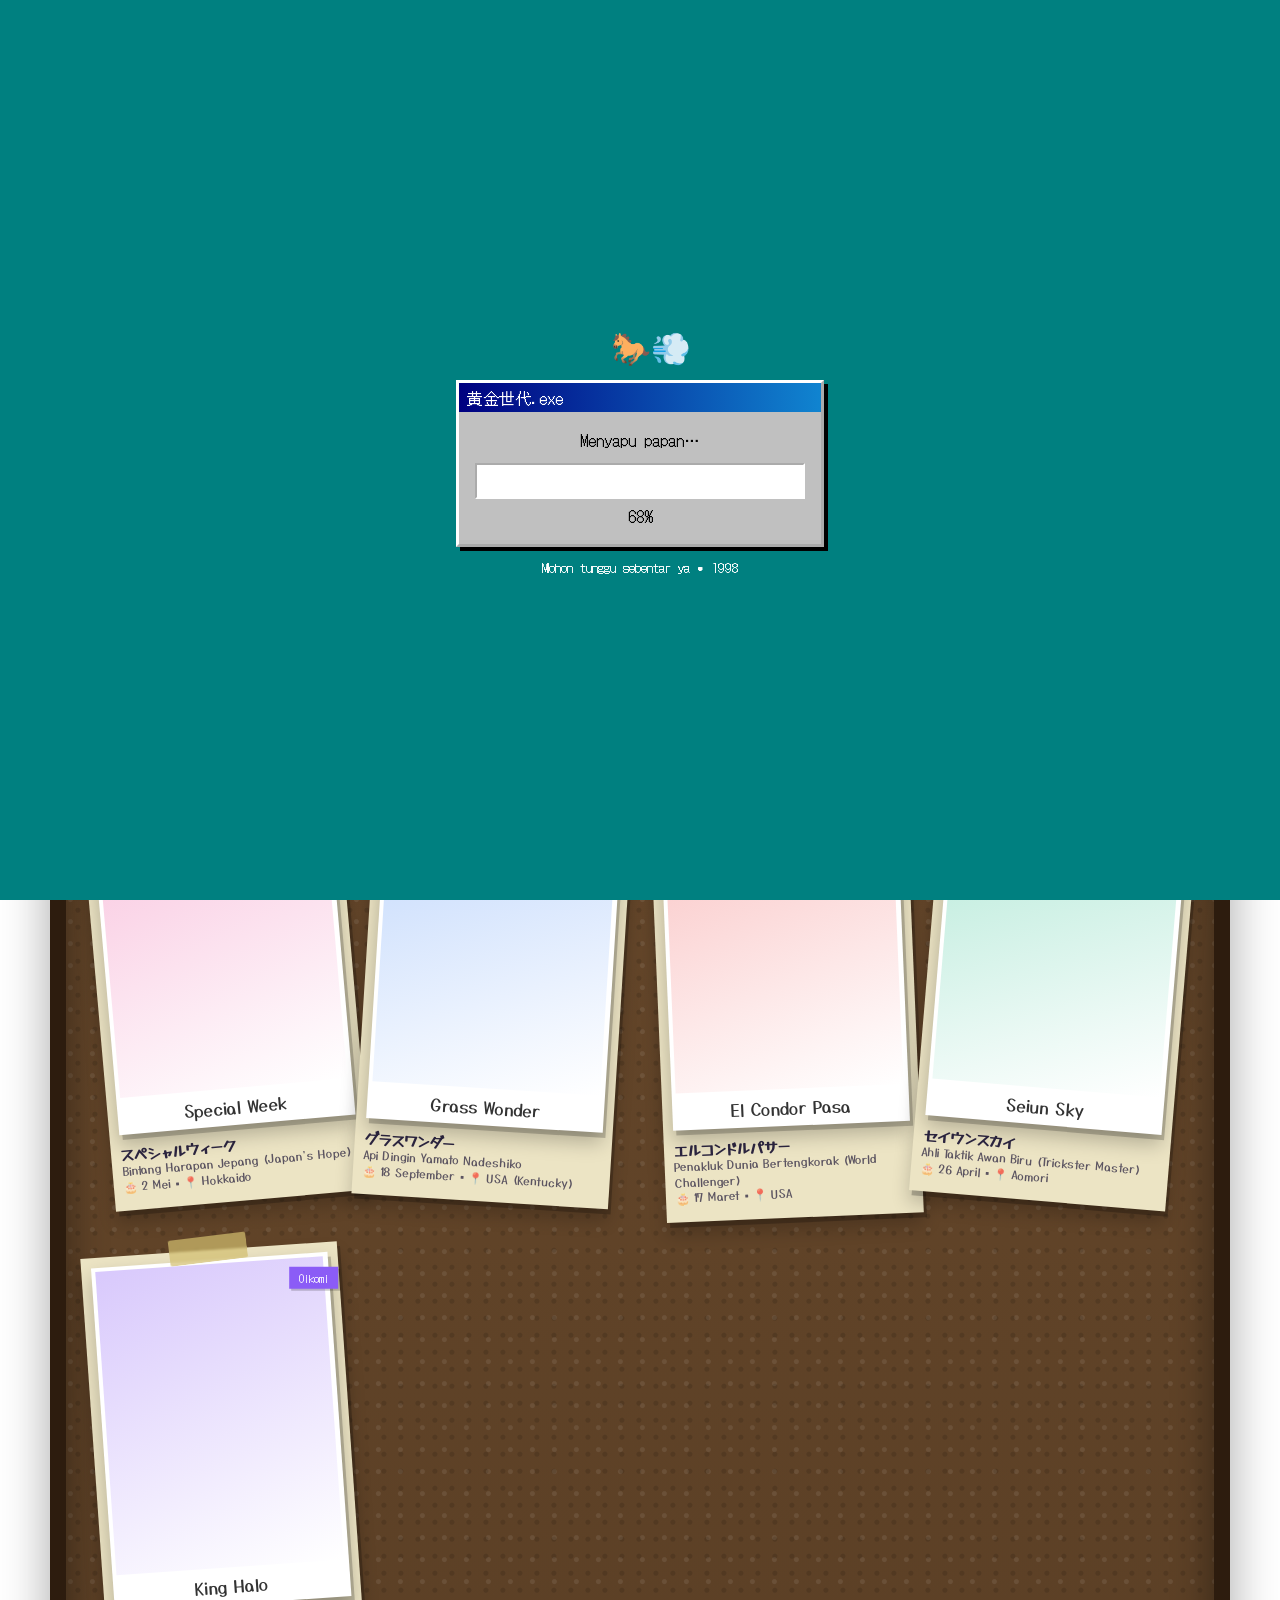
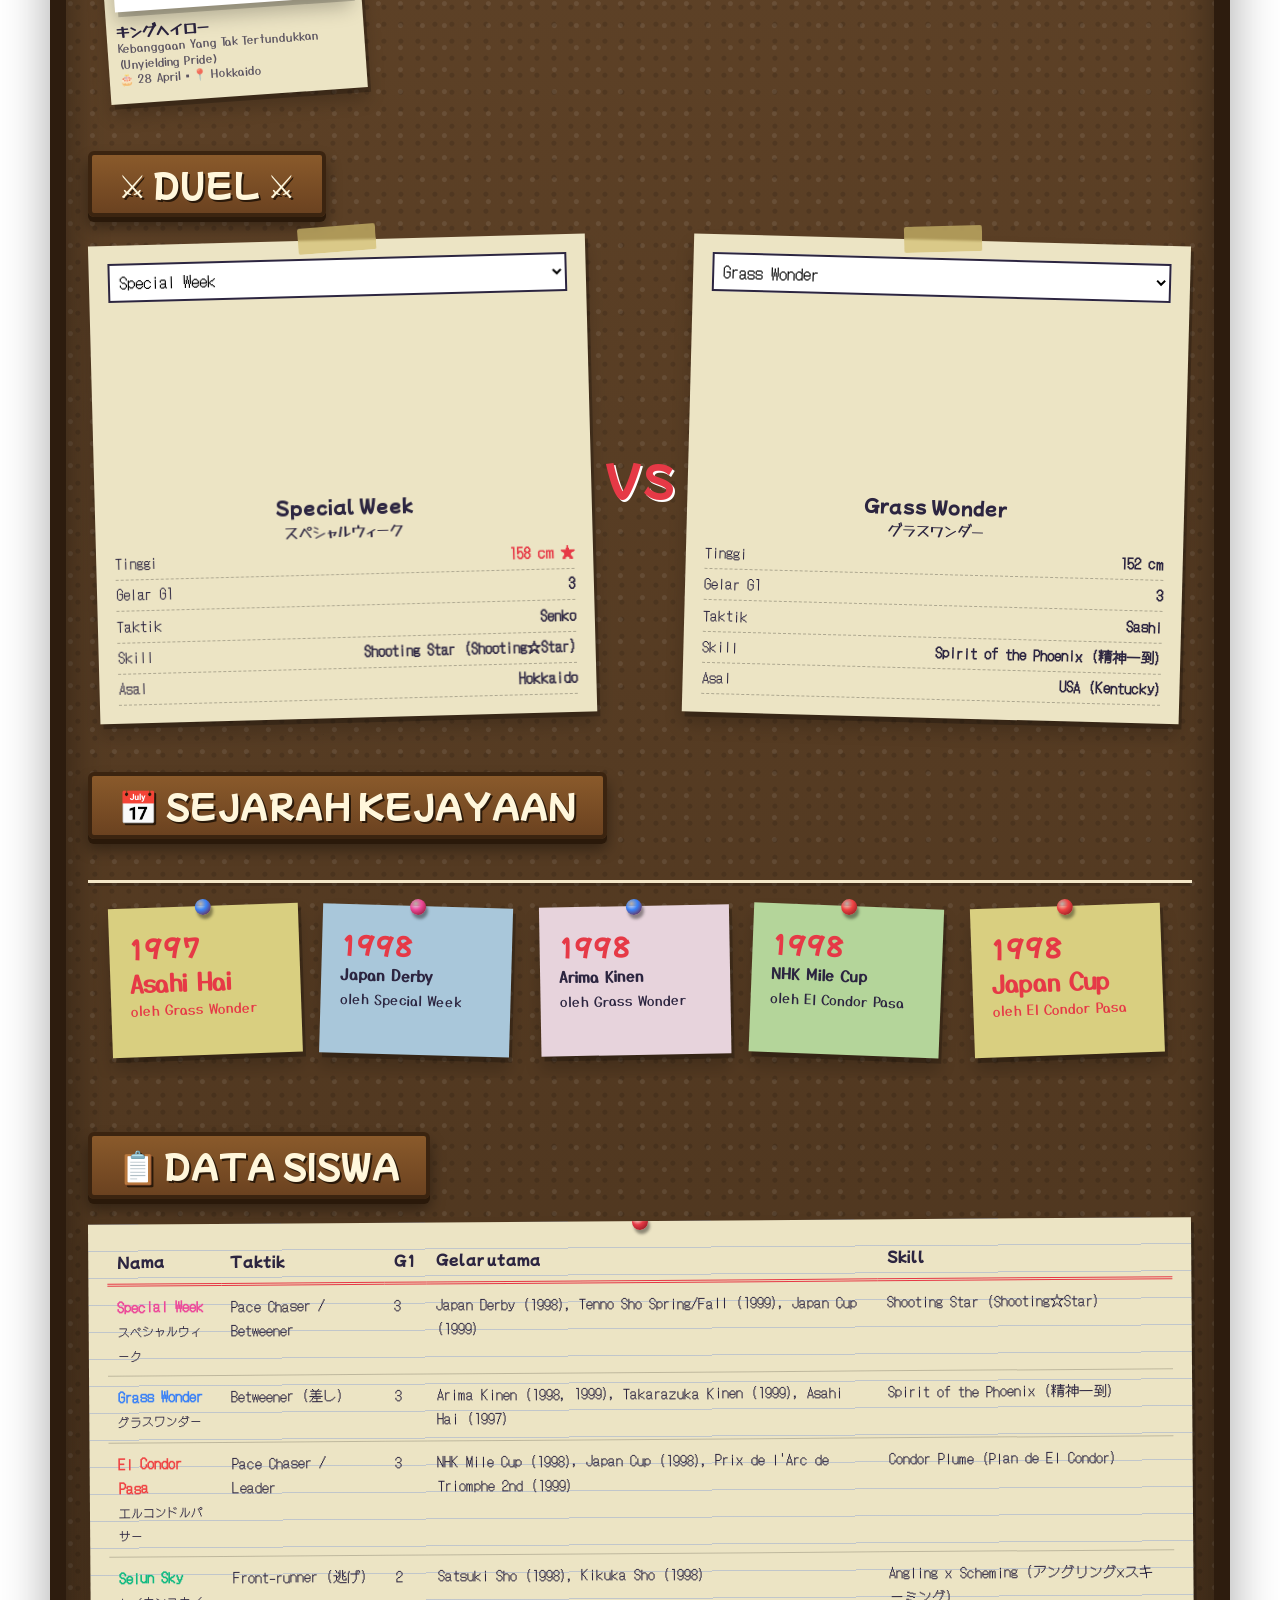
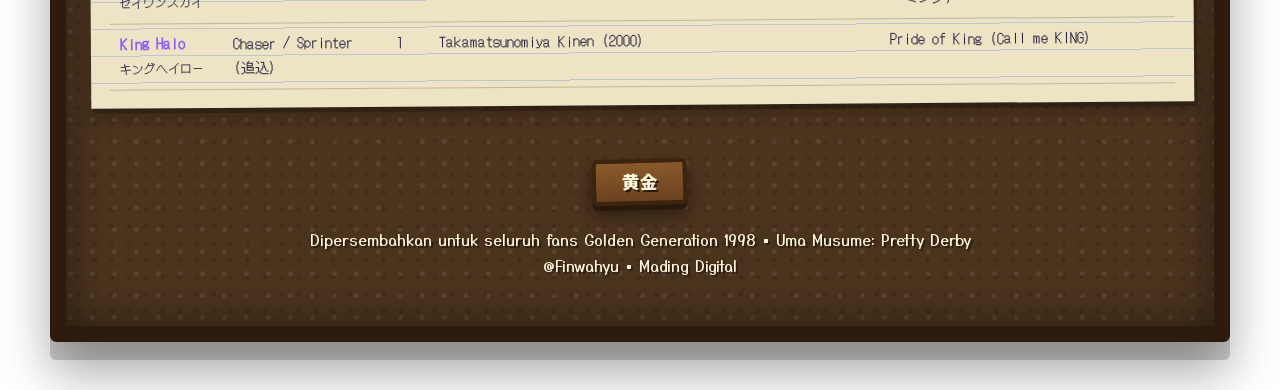
==== index.html @ aab5c9ea "Add files via upload" ====
<!DOCTYPE html>
<html lang="id" data-t="day"><head><meta charset="UTF-8"><meta name="viewport" content="width=device-width,initial-scale=1">
<title>黄金世代 Mading Golden Generation 1998</title>
<script src="loader.js"></script>
<link rel="stylesheet" href="jadul.css">
<style>
section{margin-bottom:3.4rem;position:relative;scroll-margin-top:90px}
.grid{display:grid;gap:2rem 1.6rem;grid-template-columns:repeat(auto-fill,minmax(210px,1fr))}
.hero{display:grid;gap:1.8rem;grid-template-columns:1.4fr 1fr;align-items:start;margin-bottom:3.4rem}
@media(max-width:820px){.hero{grid-template-columns:1fr}}
.big{font:clamp(2.6rem,9vw,5.4rem)/1 var(--f3);letter-spacing:.1em;color:var(--acc);text-shadow:3px 3px 0 #fff,6px 6px 0 rgba(0,0,0,.15)}
.nums{display:flex;gap:1rem;flex-wrap:wrap;margin-top:1rem}.nums .note{padding:.6rem 1rem;text-align:center}.nums b{font:2rem var(--f3);display:block;color:var(--acc)}
.mem{display:block;text-decoration:none;color:inherit;--r:var(--rr)}.mem .polaroid{transition:.3s}
.mem small{display:block;font-size:.72rem;opacity:.75}.mem .tag{position:absolute;top:.9rem;right:-.6rem;background:var(--c);color:#fff;font-size:.7rem;padding:.1rem .6rem;rotate:4deg;box-shadow:2px 2px 0 #0003;z-index:3}
.duel{display:grid;gap:1.2rem;grid-template-columns:1fr auto 1fr;align-items:start}
@media(max-width:700px){.duel{grid-template-columns:1fr}.vs{justify-self:center}}
.vs{font:2.6rem var(--f3);color:var(--acc);text-shadow:2px 2px #fff;align-self:center;animation:wob 1s infinite alternate}
select{font:1rem var(--f2);padding:.3rem;width:100%;border:2px solid var(--ink);background:#fff;margin-bottom:.8rem}
.row{display:flex;justify-content:space-between;gap:.6rem;border-bottom:1px dashed #0004;padding:.2rem 0;font-size:.88rem}.row.win b{color:var(--acc)}.row.win b::after{content:" ★"}
.line{position:relative;display:flex;gap:1.6rem;overflow-x:auto;padding:2.8rem 1.2rem 1.4rem;scroll-snap-type:x proximity}
.line::before{content:"";position:absolute;left:0;right:0;top:1.2rem;height:3px;background:#f4e7c8;box-shadow:0 3px 0 #0003;min-width:var(--wd)}
.line .note{flex:0 0 190px;scroll-snap-align:center;padding-top:1.4rem}
.line .y{font:1.5rem var(--f3);color:var(--acc)}
table{width:100%;border-collapse:collapse;font-size:.88rem}th,td{padding:.55rem .6rem;text-align:left;border-bottom:1px solid #0003;vertical-align:top}th{font-family:var(--f3);font-weight:400;border-bottom:3px double var(--acc)}tr:hover td{background:#ffe08055}
.x{overflow-x:auto}
.foot{text-align:center;margin-top:1rem}.foot .sign{font-size:1.1rem}
</style></head><body>
<header class="plank"><a class="logo" href="index.html">黄金世代 掲示板</a>
<a class="l hm" href="#members">Anggota</a><a class="l hm" href="#duel">Duel</a><a class="l hm" href="#timeline">Sejarah</a><a class="l hm" href="#matrix">Data</a><button class="tg"></button></header>
<main class="board">
<section class="hero">
 <div class="note tp rv" style="--r:-1.2deg;padding:2rem 1.8rem"><span class="stamp" style="position:absolute;right:1rem;top:1rem">1998年度</span>
  <p class="hand" style="font-size:1.1rem">お知らせ ・ PENGUMUMAN</p><h1 class="big">黄金世代</h1>
  <h2 class="tt" style="font-size:1.4rem;margin:.3rem 0 1rem">Golden Generation</h2>
  <p class="hand" style="font-size:1.15rem;min-height:5.4em" data-type="Lima gadis kuda legendaris dari satu musim klasik yang mengubah sejarah Tracen Academy. Tempel, baca, dan kenali mereka satu per satu di mading ini. Klik fotonya untuk membuka buku kenangan masing-masing!"></p>
  <div class="nums"><div class="note y" style="--r:2deg"><b data-n="5">0</b>Bintang</div><div class="note b" style="--r:-2deg"><b>1998</b>Era Klasik</div><div class="note g" style="--r:1.5deg"><b data-n="13">0</b>Gelar G1</div></div>
  <span class="sticker" style="right:-1rem;bottom:-1.2rem;--sz:3rem;--r:10deg">🌸</span></div>
 <div style="display:grid;gap:1.4rem">
  <div class="note p rv" style="--r:2.4deg;--d:.15s"><h3 class="tt">📣 Dicari Trainer!</h3><p class="hand">Gadis berbakat menunggu bimbingan. Hubungi ruang OSIS Tracen sepulang sekolah. Bawa wortel.</p></div>
  <div class="note y rv lined" style="--r:-2deg;--d:.3s"><h3 class="tt">🍚 Info Kantin</h3><p class="hand">Hari ini Oomori diskon 20%. Special W. dimohon jangan menghabiskan semuanya.</p></div>
  <div class="note b rv" style="--r:1.4deg;--d:.45s"><h3 class="tt">🎣 Klub Memancing</h3><p class="hand">Rapat di kolam belakang sekolah. Yang telat tidur siang dimaafkan.</p></div></div>
</section>
<section id="members"><h2 class="sign rv">★ ANGGOTA ★</h2>
<div id="chips" style="display:flex;gap:.5rem;flex-wrap:wrap;margin-bottom:1.6rem"></div><div class="grid" id="grid"></div></section>
<section id="duel"><h2 class="sign rv">⚔ DUEL ⚔</h2><div class="duel" id="duelbox"></div></section>
<section id="timeline"><h2 class="sign rv">📅 SEJARAH KEJAYAAN</h2><div class="line" id="line"></div></section>
<section id="matrix"><h2 class="sign rv">📋 DATA SISWA</h2><div class="note lined rv x" style="--r:-.4deg;--sd:9s"><table id="tbl"></table></div></section>
<div class="foot"><div class="sign">黄金</div><p class="hand" style="color:#fff7dc;text-shadow:2px 2px #0006">Dipersembahkan untuk seluruh fans Golden Generation 1998 • Uma Musume: Pretty Derby<br>@Finwahyu • Mading Digital</p></div>
</main>
<script src="jadul.js"></script><script>
const G=[
            {
                id: 0,
                name: "Special Week",
                jpName: "スペシャルウィーク",
                title: "Bintang Harapan Jepang (Japan's Hope)",
                va: "Waki Azumi (和氣あず未)",
                origin: "Hokkaido",
                birthday: "2 Mei",
                heightBwh: "158 cm | B79-W57-H81",
                aptitude: "Turf (A) • Medium (A) • Long (A)",
                styleTag: "Senko",
                styleLabel: "Pace Chaser / Betweener",
                color: "#ec4899",
                img: "https://umamusu.wiki/w/images/6/63/Game_Asset_chara_stand_1001_100101.png",
                g1Titles: ["Japan Derby (1998)", "Tenno Sho Spring/Fall (1999)", "Japan Cup (1999)"],
                skill: "Shooting Star (Shooting☆Star)",
                bio: "Kuda betina berbakat asal Hokkaido yang dibesarkan oleh dua ibu. Memiliki impian menjadi gadis kuda nomor satu di Jepang.",
                fileLink: "specialweek.html"
            },
            {
                id: 1,
                name: "Grass Wonder",
                jpName: "グラスワンダー",
                title: "Api Dingin Yamato Nadeshiko",
                va: "Maeda Rena (前田玲奈)",
                origin: "USA (Kentucky)",
                birthday: "18 September",
                heightBwh: "152 cm | B77-W53-H84",
                aptitude: "Turf (A) • Medium (A) • Long (A)",
                styleTag: "Sashi",
                styleLabel: "Betweener (差し)",
                color: "#3b82f6",
                img: "https://umamusu.wiki/w/images/0/0a/Game_Asset_chara_stand_1011_101101.png",
                g1Titles: ["Arima Kinen (1998, 1999)", "Takarazuka Kinen (1999)", "Asahi Hai (1997)"],
                skill: "Spirit of the Phoenix (精神一到)",
                bio: "Lahir di Amerika, dibesarkan dengan tradisi Jepang yang kental. Sosok ramah namun memiliki daya tempur membara bagai Phoenix.",
                fileLink: "grasswonder.html"
            },
            {
                id: 2,
                name: "El Condor Pasa",
                jpName: "エルコンドルパサー",
                title: "Penakluk Dunia Bertengkorak (World Challenger)",
                va: "Takahashi Minami (高橋未奈美)",
                origin: "USA",
                birthday: "17 Maret",
                heightBwh: "163 cm | B89-W58-H86",
                aptitude: "Turf (A) • Dirt (A) • Mile (A)",
                styleTag: "Senko",
                styleLabel: "Pace Chaser / Leader",
                color: "#ef4444",
                img: "https://umamusu.wiki/w/images/a/aa/Game_Asset_chara_stand_1014_101401.png",
                g1Titles: ["NHK Mile Cup (1998)", "Japan Cup (1998)", "Prix de l'Arc de Triomphe 2nd (1999)"],
                skill: "Condor Plume (Plan de El Condor)",
                bio: "Gadis bertopeng lucha libre yang penuh semangat dan energi membara. Bertekad membuktikan kemampuannya di panggung balap internasional.",
                fileLink: "elcondorpasa.html"
            },
            {
                id: 3,
                name: "Seiun Sky",
                jpName: "セイウンスカイ",
                title: "Ahli Taktik Awan Biru (Trickster Master)",
                va: "Kito Akari (鬼頭明里)",
                origin: "Aomori",
                birthday: "26 April",
                heightBwh: "155 cm | B77-W55-H80",
                aptitude: "Turf (A) • Medium (A) • Long (A)",
                styleTag: "Nige",
                styleLabel: "Front-runner (逃げ)",
                color: "#10b981",
                img: "https://umamusu.wiki/w/images/b/b0/Game_Asset_chara_stand_1020_102001.png",
                g1Titles: ["Satsuki Sho (1998)", "Kikuka Sho (1998)"],
                skill: "Angling x Scheming (アングリング×スキーミング)",
                bio: "Sering terlihat santai dan suka memancing, namun di lintasan pacu ia adalah jenius taktik yang tak terduga dalam memimpin kecepatan.",
                fileLink: "seiunsky.html"
            },
            {
                id: 4,
                name: "King Halo",
                jpName: "キングヘイロー",
                title: "Kebanggaan Yang Tak Tertundukkan (Unyielding Pride)",
                va: "Saeki Iori (佐伯伊織)",
                origin: "Hokkaido",
                birthday: "28 April",
                heightBwh: "159 cm | B85-W56-H82",
                aptitude: "Turf (A) • Short (A) • Mile (A)",
                styleTag: "Oikomi",
                styleLabel: "Chaser / Sprinter (追込)",
                color: "#8b5cf6",
                img: "https://umamusu.wiki/w/images/f/fa/Game_Asset_chara_stand_1061_106101.png",
                g1Titles: ["Takamatsunomiya Kinen (2000)"],
                skill: "Pride of King (Call me KING)",
                bio: "Putri dari keluarga terpandang dengan harga diri tinggi. Terus berjuang melampaui berbagai kekalahan hingga meraih mahkota kejayaannya.",
                fileLink: "kinghalo.html"
            }
        ]
const $=s=>document.querySelector(s),pk=['#ec4899','#3b82f6','#ef4444','#10b981','#8b5cf6'];
const tags=[...new Set(G.map(m=>m.styleLabel))];
$('#chips').innerHTML=['Semua',...tags].map((t,i)=>`<button class="chip${i?'':' on'}" data-t="${i?t:''}">${t}</button>`).join('');
function grid(f){$('#grid').innerHTML=G.filter(m=>!f||m.styleLabel===f).map((m,i)=>`<a class="mem rv" href="${m.fileLink}" style="--rr:${[-2.5,1.8,-1.2,2.4,-2][i%5]}deg;--c:${m.color};--d:${i*.1}s;--sd:${4+i*.7}s"><div class="note tp" style="padding:.6rem .6rem 1rem;--pin:${m.color}"><div class="polaroid" style="padding:.3rem .3rem 2.3rem"><span class="tag">${m.styleTag}</span><div class="ph" style="--bg:linear-gradient(160deg,${m.color}55,#fff)"><img src="${m.img}" alt="${m.name}" loading="lazy" onerror="this.src='https://placehold.co/300x400/fde/333?text=${encodeURIComponent(m.name)}'"></div><span class="cap">${m.name}</span></div><p class="hand" style="margin-top:.6rem;font-size:.9rem;line-height:1.35"><b>${m.jpName}</b><small>${m.title}</small><small>🎂 ${m.birthday} • 📍 ${m.origin}</small></p></div></a>`).join('');ggObserve($('#grid'))}
grid('');$('#chips').onclick=e=>{const b=e.target.closest('.chip');if(!b)return;document.querySelectorAll('.chip').forEach(c=>c.classList.toggle('on',c===b));grid(b.dataset.t)};
const opt=s=>G.map((m,i)=>`<option value="${i}"${i===s?' selected':''}>${m.name}</option>`).join('');
$('#duelbox').innerHTML=`<div class="note tp rv" style="--r:-1.5deg" id="da"></div><div class="vs">VS</div><div class="note tp rv" style="--r:1.5deg;--d:.2s" id="db"></div>`;
function duel(){const a=G[sa.value],b=G[sb.value],h=m=>parseInt(m.heightBwh),R=[['Tinggi',h(a),h(b),' cm'],['Gelar G1',a.g1Titles.length,b.g1Titles.length,'']];
 const side=(m,o,i)=>`<img src="${m.img}" alt="" style="height:180px;display:block;margin:0 auto .4rem;object-fit:contain;animation:wob 3s infinite alternate"><h3 class="tt" style="text-align:center">${m.name}</h3><p class="hand" style="text-align:center">${m.jpName}</p>`+R.map(r=>`<div class="row${r[1+i]>r[2-i]?' win':''}"><span>${r[0]}</span><b>${r[1+i]}${r[3]}</b></div>`).join('')+`<div class="row"><span>Taktik</span><b>${m.styleTag}</b></div><div class="row"><span>Skill</span><b style="text-align:right">${m.skill}</b></div><div class="row"><span>Asal</span><b>${m.origin}</b></div>`;
 da.querySelector('.d').innerHTML=side(a,b,0);db.querySelector('.d').innerHTML=side(b,a,1)}
const da=$('#da'),db=$('#db');da.innerHTML='<select id="sa">'+opt(0)+'</select><div class="d"></div>';db.innerHTML='<select id="sb">'+opt(1)+'</select><div class="d"></div>';
const sa=$('#sa'),sb=$('#sb');sa.onchange=sb.onchange=duel;duel();
const ev=[];G.forEach(m=>m.g1Titles.forEach(t=>{const y=(t.match(/\((\d{4})/)||[])[1];if(y)ev.push([y,t.replace(/\s*\(.*/,''),m])}));ev.sort((x,y)=>x[0]-y[0]);
$('#line').style.setProperty('--wd',ev.length*210+'px');
$('#line').innerHTML=ev.map((e,i)=>`<div class="note rv ${['y','b','p','g'][i%4]}" style="--r:${[-2,1.6,-1,2.2][i%4]}deg;--pin:${e[2].color};--d:${i*.08}s"><div class="y">${e[0]}</div><b class="hand">${e[1]}</b><p class="hand" style="font-size:.85rem">oleh ${e[2].name}</p></div>`).join('');
$('#tbl').innerHTML='<tr><th>Nama</th><th>Taktik</th><th>G1</th><th>Gelar utama</th><th>Skill</th></tr>'+G.map(m=>`<tr><td><b style="color:${m.color}">${m.name}</b><br><small>${m.jpName}</small></td><td>${m.styleLabel}</td><td>${m.g1Titles.length}</td><td>${m.g1Titles.join(', ')}</td><td>${m.skill}</td></tr>`).join('');
document.querySelectorAll('[data-n]').forEach(e=>{new IntersectionObserver((es,o)=>{if(es[0].isIntersecting){ggCount(e,+e.dataset.n);o.disconnect()}}).observe(e)});
ggObserve();</script></body></html>
---- jadul.css ----
@import url('https://fonts.googleapis.com/css2?family=DotGothic16&family=Yusei+Magic&family=Mochiy+Pop+One&display=swap');
@property --w{syntax:'<number>';inherits:true;initial-value:1}
:root{--w:1;--ink:#2a2438;--paper:#fffbe8;--paper2:#ffe9f0;--board:#c8975a;--board2:#a8773e;--frame:#7a4a22;--acc:#e63946;--sky1:#6ec6f5;--sky2:#e9f8ff;--tape:rgba(255,232,120,.78);--glow:0 0 0 transparent;--dim:0;--p:#e63946;--s:#f59e0b;--f1:'Yusei Magic','DotGothic16',sans-serif;--f2:'DotGothic16',monospace;--f3:'Mochiy Pop One','DotGothic16',sans-serif;transition:--w 1s}
html[data-t=night]{--ink:#2c2540;--paper:#ece4c4;--paper2:#e7d3dc;--board:#6b4b2d;--board2:#4a331d;--frame:#2d1c0e;--sky1:#0a0f33;--sky2:#2b2466;--tape:rgba(210,190,110,.7);--dim:.35}
*{box-sizing:border-box;margin:0}
html{scroll-behavior:smooth}
body{font:15px/1.7 var(--f2);color:var(--ink);min-height:100vh;background:linear-gradient(var(--sky1),var(--sky2));background-attachment:fixed;overflow-x:hidden;transition:background .8s}
body::after{content:"";position:fixed;inset:0;pointer-events:none;z-index:60;background:#050820;opacity:var(--dim);mix-blend-mode:multiply;transition:opacity .9s}
html[data-t=night] body::before{content:"";position:fixed;inset:0;z-index:61;pointer-events:none;background:radial-gradient(circle 260px at var(--mx,50%) var(--my,30%),rgba(255,220,130,.28),transparent 70%)}
a{color:inherit}
#sky{position:fixed;inset:0;z-index:0;pointer-events:none;overflow:hidden}
#sky .orb{position:absolute;top:7vh;right:9vw;width:84px;height:84px;border-radius:50%;background:radial-gradient(circle at 35% 30%,#fff9c4,#ffd23f 60%,#ff9f1c);box-shadow:0 0 60px 20px rgba(255,210,63,.55);animation:bob 6s ease-in-out infinite alternate;transition:all 1s}
html[data-t=night] #sky .orb{background:radial-gradient(circle at 35% 35%,#fff,#e8e8ff 55%,#aab);box-shadow:0 0 50px 12px rgba(200,210,255,.45);-webkit-mask:radial-gradient(circle at 70% 35%,transparent 34%,#000 36%);mask:radial-gradient(circle at 70% 35%,transparent 34%,#000 36%)}
#sky .cl{position:absolute;font-size:70px;opacity:.9;filter:drop-shadow(0 6px 6px rgba(0,0,0,.08));animation:drift var(--d) linear infinite;top:var(--y)}
html[data-t=night] #sky .cl{opacity:.12;filter:none}
#sky .st{position:absolute;width:3px;height:3px;border-radius:50%;background:#fff;opacity:0;transition:opacity 1s;animation:tw 2.4s ease-in-out infinite alternate}
html[data-t=night] #sky .st{opacity:1}
#sky .ff{position:absolute;width:6px;height:6px;border-radius:50%;background:#fff6a0;box-shadow:0 0 12px 4px #ffe45c;opacity:0;animation:fly var(--d) ease-in-out infinite alternate}
html[data-t=night] #sky .ff{opacity:.9}
@keyframes bob{to{transform:translateY(14px)}}@keyframes tw{to{opacity:.15;transform:scale(.6)}}
@keyframes drift{from{transform:translateX(-20vw)}to{transform:translateX(120vw)}}
@keyframes fly{to{transform:translate(var(--dx),var(--dy))}}
#prog{position:fixed;top:0;left:0;height:5px;width:0;z-index:90;background:repeating-linear-gradient(90deg,var(--acc) 0 10px,var(--s) 10px 20px)}
/* header plank */
.plank{position:sticky;top:0;z-index:80;display:flex;align-items:center;gap:.8rem;padding:.55rem 1rem;background:linear-gradient(#a8773e,#8a5a2b);border-bottom:5px solid #5a3715;box-shadow:0 6px 0 rgba(0,0,0,.18);color:#fff7dc;font-family:var(--f2)}
.plank .logo{font:1.15rem var(--f3);text-decoration:none;text-shadow:2px 2px #5a3715;margin-right:auto}
.plank a.l{text-decoration:none;padding:.15rem .6rem;border:2px dashed transparent;transition:.2s;font-size:.85rem}
.plank a.l:hover,.plank a.l.on{border-color:#ffe38a;background:rgba(0,0,0,.2);transform:rotate(-2deg)}
.tg{font:1rem var(--f2);cursor:pointer;border:3px outset #ffe38a;background:#ffd23f;color:#3a2a10;padding:.2rem .7rem;border-radius:4px;box-shadow:2px 2px 0 #5a3715;transition:.15s}
.tg:active{transform:translate(2px,2px);box-shadow:none;border-style:inset}
@media(max-width:760px){.plank a.l.hm{display:none}}
/* board */
.board{position:relative;z-index:2;max-width:1180px;margin:1.6rem auto 3rem;padding:2.2rem 1.4rem 3rem;border:16px solid var(--frame);border-radius:6px;box-shadow:inset 0 0 40px rgba(0,0,0,.45),0 18px 0 rgba(0,0,0,.18),0 30px 50px rgba(0,0,0,.35);background:radial-gradient(circle at 20% 30%,rgba(255,255,255,.08) 0 2px,transparent 3px) 0 0/22px 22px,radial-gradient(circle at 70% 60%,rgba(0,0,0,.12) 0 2px,transparent 3px) 0 0/17px 17px,linear-gradient(var(--board),var(--board2));transition:background .8s,border-color .8s}
.board::before,.board::after{content:"";position:absolute;top:-34px;width:14px;height:34px;background:#555;border:3px solid #333;border-bottom:0}
.board::before{left:12%}.board::after{right:12%}
@media(max-width:600px){.board{margin:.8rem .4rem;border-width:10px;padding:1.4rem .7rem}}
/* notes */
.note{position:relative;background:var(--paper);padding:1.1rem 1.2rem;box-shadow:3px 5px 0 rgba(0,0,0,.22),0 12px 18px rgba(0,0,0,.2);rotate:var(--r,0deg);transform-origin:50% 6px;transition:transform .35s cubic-bezier(.2,1.4,.4,1),box-shadow .3s,background .8s;color:var(--ink)}
.note.y{background:#fff59d}.note.p{background:var(--paper2)}.note.b{background:#cdeeff}.note.g{background:#d9f7be}
html[data-t=night] .note.y{background:#d9cf80}html[data-t=night] .note.b{background:#a9c7da}html[data-t=night] .note.g{background:#b4d59a}
.note:hover{transform:translateY(-8px) scale(1.03);z-index:5;box-shadow:6px 14px 0 rgba(0,0,0,.2),0 24px 30px rgba(0,0,0,.3);animation-play-state:paused}
.note::before{content:"";position:absolute;top:-7px;left:50%;width:16px;height:16px;margin-left:-8px;border-radius:50%;background:radial-gradient(circle at 35% 30%,#fff9,var(--pin,#e63946) 40%,#7a0f18);box-shadow:2px 4px 3px rgba(0,0,0,.4);z-index:2}
.note.tp::before{top:-14px;width:78px;height:26px;margin-left:-39px;border-radius:2px;background:var(--tape);box-shadow:none;rotate:-3deg;backdrop-filter:blur(1px)}
.note.lined{background-image:repeating-linear-gradient(transparent 0 26px,rgba(80,120,220,.28) 26px 27px)}
.hand{font-family:var(--f1)}.tt{font-family:var(--f3)}
h1,h2,h3{font-weight:400;line-height:1.25}
.sign{display:inline-block;font:clamp(1.3rem,4vw,2rem) var(--f3);color:#fff7dc;background:linear-gradient(#8a5a2b,#6b4220);padding:.4rem 1.6rem;border:4px solid #3b2410;border-radius:6px;box-shadow:0 5px 0 #2a190a,0 10px 15px rgba(0,0,0,.4);text-shadow:2px 2px #2a190a;rotate:-1.5deg;margin:0 0 1.4rem}
.chip{font:.8rem var(--f2);padding:.25rem .8rem;border:2px solid var(--ink);background:#fff;color:var(--ink);cursor:pointer;border-radius:999px;transition:.2s}
.chip:hover,.chip.on{background:var(--acc);color:#fff;transform:rotate(-3deg) scale(1.08)}
.stamp{display:inline-block;border:3px double var(--acc);color:var(--acc);padding:.1rem .6rem;font:1rem var(--f3);rotate:-8deg;opacity:.85;mix-blend-mode:multiply}
.sticker{position:absolute;font-size:var(--sz,2.4rem);rotate:var(--r,0deg);filter:drop-shadow(2px 3px 0 rgba(0,0,0,.25));animation:wob var(--sd,4s) ease-in-out infinite alternate;pointer-events:none;z-index:3;transform-origin:50% 100%}
@keyframes wob{from{transform:rotate(-3deg)}to{transform:rotate(3deg) translateY(-4px)}}
.polaroid{background:#fff;padding:.6rem .6rem 2.4rem;position:relative;box-shadow:3px 5px 0 rgba(0,0,0,.2),0 10px 20px rgba(0,0,0,.25)}
.polaroid .ph{aspect-ratio:3/4;background:var(--bg,linear-gradient(135deg,#ffe,#fcd));overflow:hidden;display:flex;align-items:flex-end;justify-content:center}
.polaroid img{width:100%;height:100%;object-fit:contain;object-position:bottom;transition:transform .5s}
.polaroid:hover img{transform:scale(1.07)}
.polaroid .cap{position:absolute;bottom:.4rem;left:0;right:0;text-align:center;font:1.05rem var(--f1);color:#333}
/* reveal & type */
.rv{opacity:0;translate:0 40px;rotate:calc(var(--r,0deg) + 6deg);transition:opacity .7s,translate .8s cubic-bezier(.2,1.2,.4,1),rotate .9s;transition-delay:var(--d,0s)}
.rv.in{opacity:1;translate:0 0;rotate:var(--r,0deg)}
.rv.note{transition:opacity .7s,translate .8s cubic-bezier(.2,1.2,.4,1),transform .35s cubic-bezier(.2,1.4,.4,1),box-shadow .3s,background .8s;transition-delay:var(--d,0s),var(--d,0s),0s,0s,0s}
.cur::after{content:"▌";animation:bl .7s steps(1) infinite}@keyframes bl{50%{opacity:0}}
/* loader */
#gg-loader{position:fixed;inset:0;z-index:2147483000;display:flex;flex-direction:column;align-items:center;justify-content:center;gap:.7rem;background:#008080;font-family:'DotGothic16',monospace;color:#fff;transition:clip-path .9s cubic-bezier(.7,0,.3,1),opacity .3s;clip-path:circle(150% at 50% 50%)}
#gg-loader.gg-done{clip-path:circle(0% at 50% 50%);pointer-events:none}
.gg-win{width:min(23rem,88vw);background:#c0c0c0;border:3px outset #fff;box-shadow:4px 4px 0 #000;color:#000}
.gg-win b{display:block;background:linear-gradient(90deg,#000080,#1084d0);color:#fff;padding:.15rem .5rem;font-weight:400}
.gg-win div{padding:1rem;text-align:center}
.gg-bar{height:20px;border:2px inset #fff;background:#fff;margin:.7rem 0 .3rem;padding:2px}
.gg-bar i{display:block;height:100%;width:0;background:repeating-linear-gradient(90deg,#000080 0 10px,transparent 10px 13px)}
.gg-run{font-size:2rem;animation:bob 0.5s steps(2) infinite alternate}
html.gg-lock{overflow:hidden}
.top{position:fixed;right:1rem;bottom:1rem;z-index:85;width:46px;height:46px;border:3px outset #fff;background:#ffd23f;font-size:1.3rem;cursor:pointer;box-shadow:2px 2px 0 #000;opacity:0;pointer-events:none;transition:.3s;border-radius:4px}
.top.on{opacity:1;pointer-events:auto}
@media(prefers-reduced-motion:reduce){*{animation:none!important;transition-duration:.01s!important}}
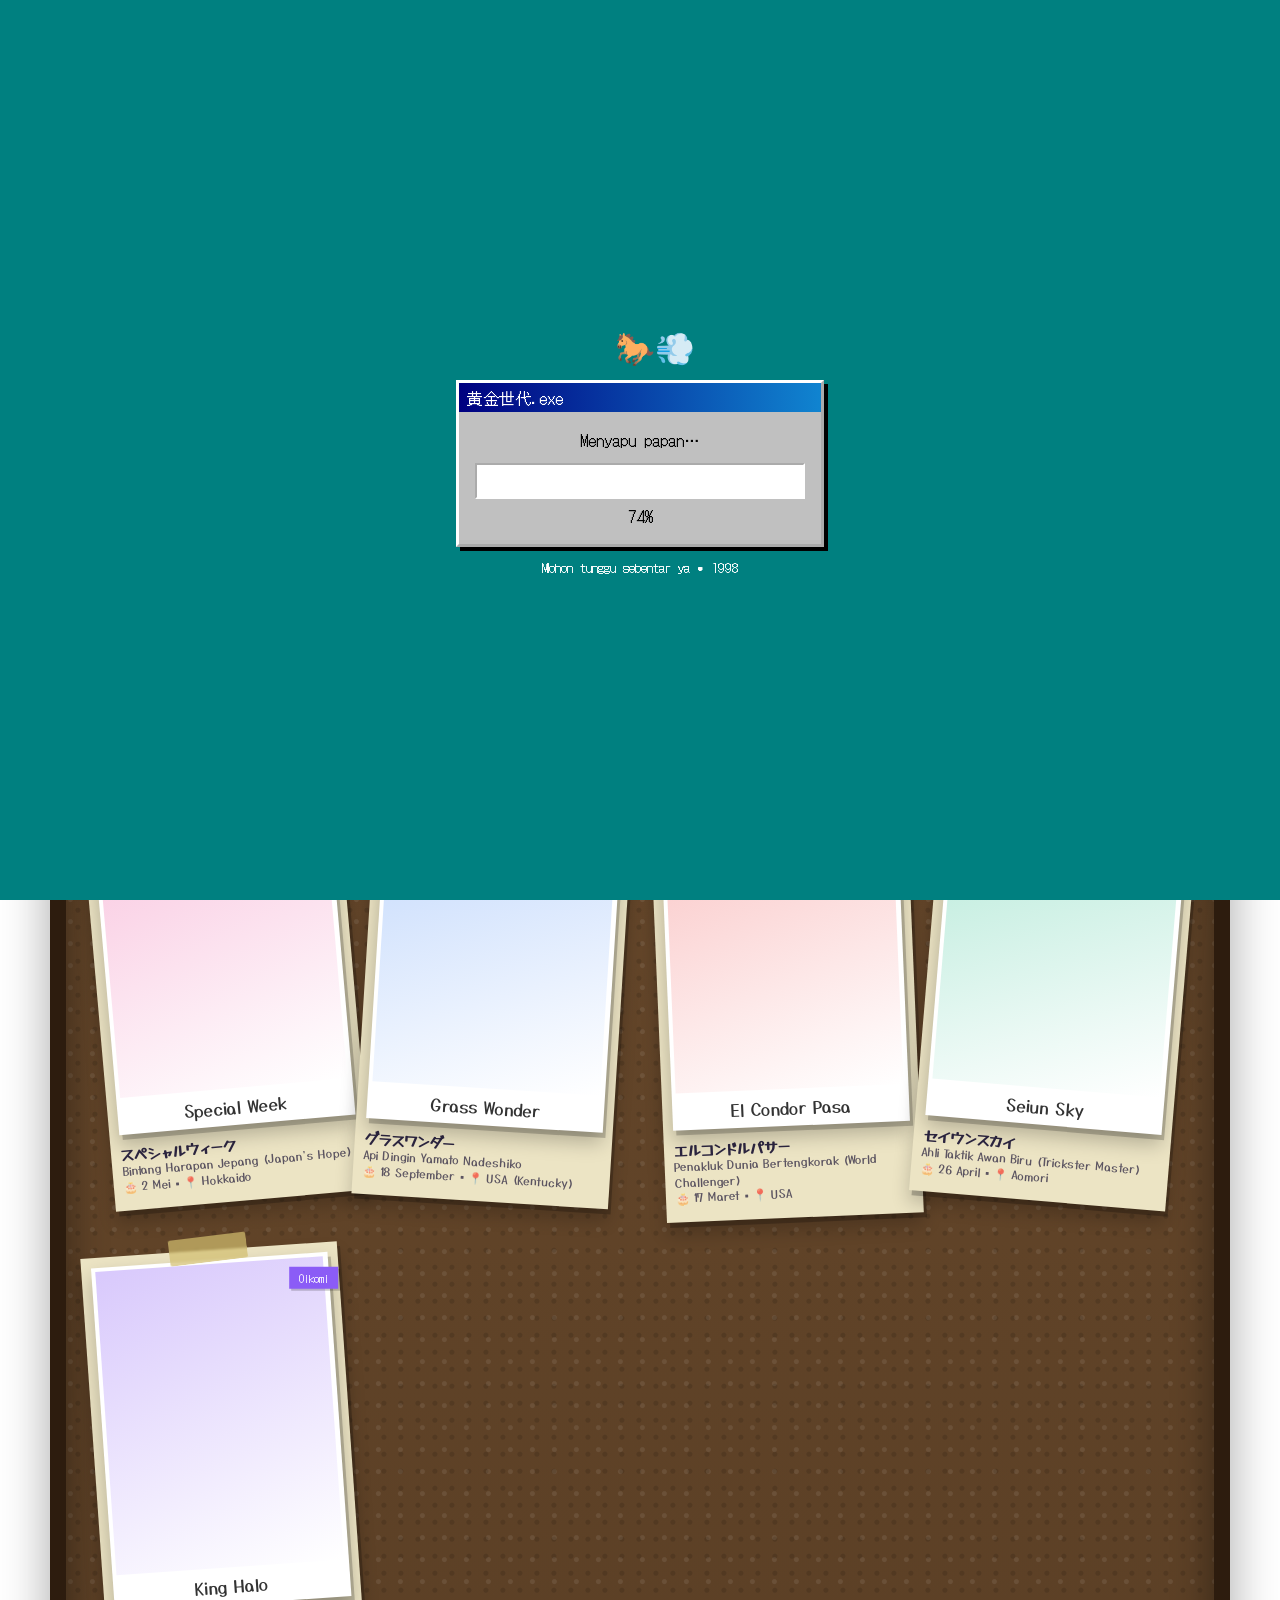
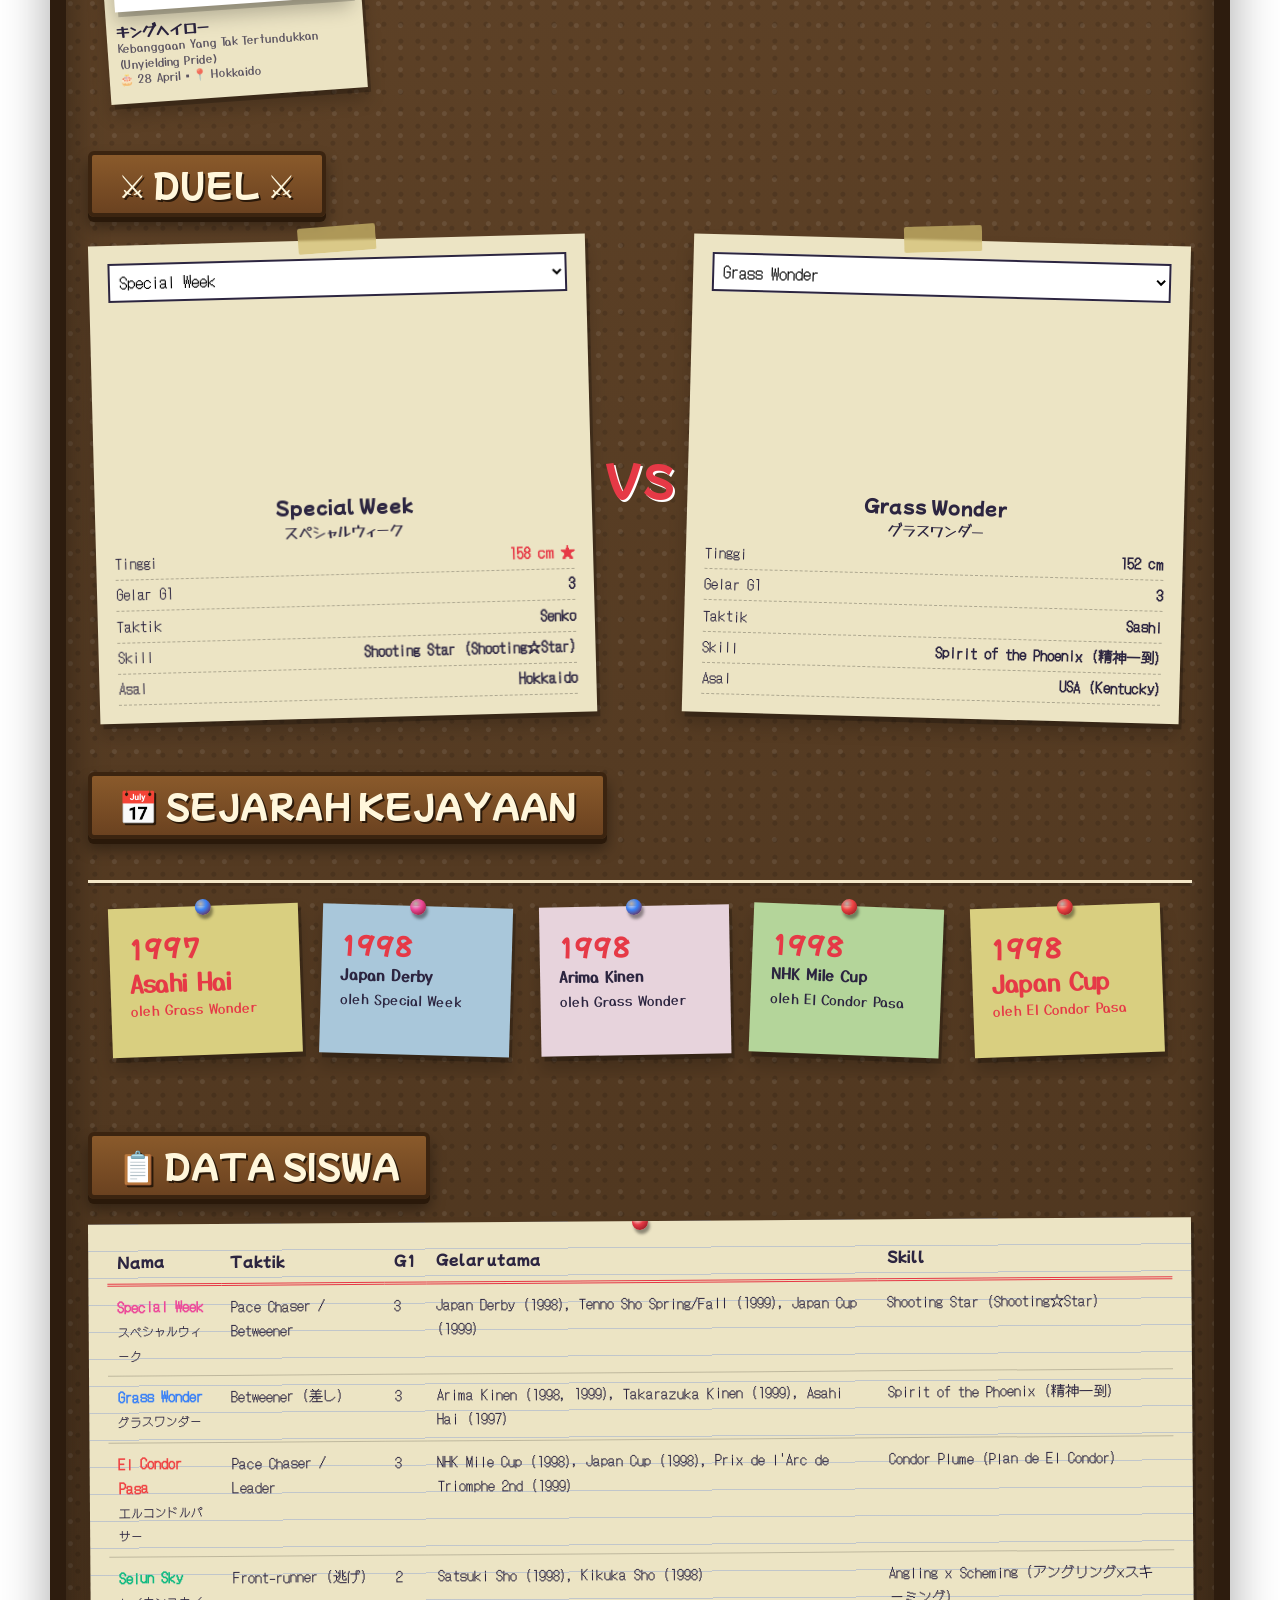
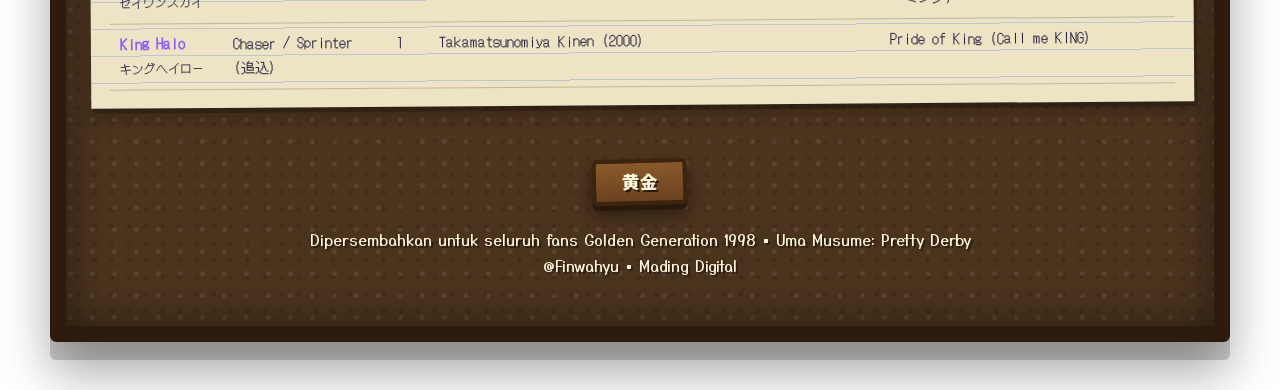
==== commit 6451fb18: "Update title from Japanese to English" ====
--- a/index.html
+++ b/index.html
@@ -1,6 +1,6 @@
 <!DOCTYPE html>
 <html lang="id" data-t="day"><head><meta charset="UTF-8"><meta name="viewport" content="width=device-width,initial-scale=1">
-<title>黄金世代 Mading Golden Generation 1998</title>
+<title>Golden Generation 1998</title>
 <script src="loader.js"></script>
 <link rel="stylesheet" href="jadul.css">
 <style>
@@ -162,4 +162,4 @@
 $('#line').innerHTML=ev.map((e,i)=>`<div class="note rv ${['y','b','p','g'][i%4]}" style="--r:${[-2,1.6,-1,2.2][i%4]}deg;--pin:${e[2].color};--d:${i*.08}s"><div class="y">${e[0]}</div><b class="hand">${e[1]}</b><p class="hand" style="font-size:.85rem">oleh ${e[2].name}</p></div>`).join('');
 $('#tbl').innerHTML='<tr><th>Nama</th><th>Taktik</th><th>G1</th><th>Gelar utama</th><th>Skill</th></tr>'+G.map(m=>`<tr><td><b style="color:${m.color}">${m.name}</b><br><small>${m.jpName}</small></td><td>${m.styleLabel}</td><td>${m.g1Titles.length}</td><td>${m.g1Titles.join(', ')}</td><td>${m.skill}</td></tr>`).join('');
 document.querySelectorAll('[data-n]').forEach(e=>{new IntersectionObserver((es,o)=>{if(es[0].isIntersecting){ggCount(e,+e.dataset.n);o.disconnect()}}).observe(e)});
-ggObserve();</script></body></html>+ggObserve();</script></body></html>
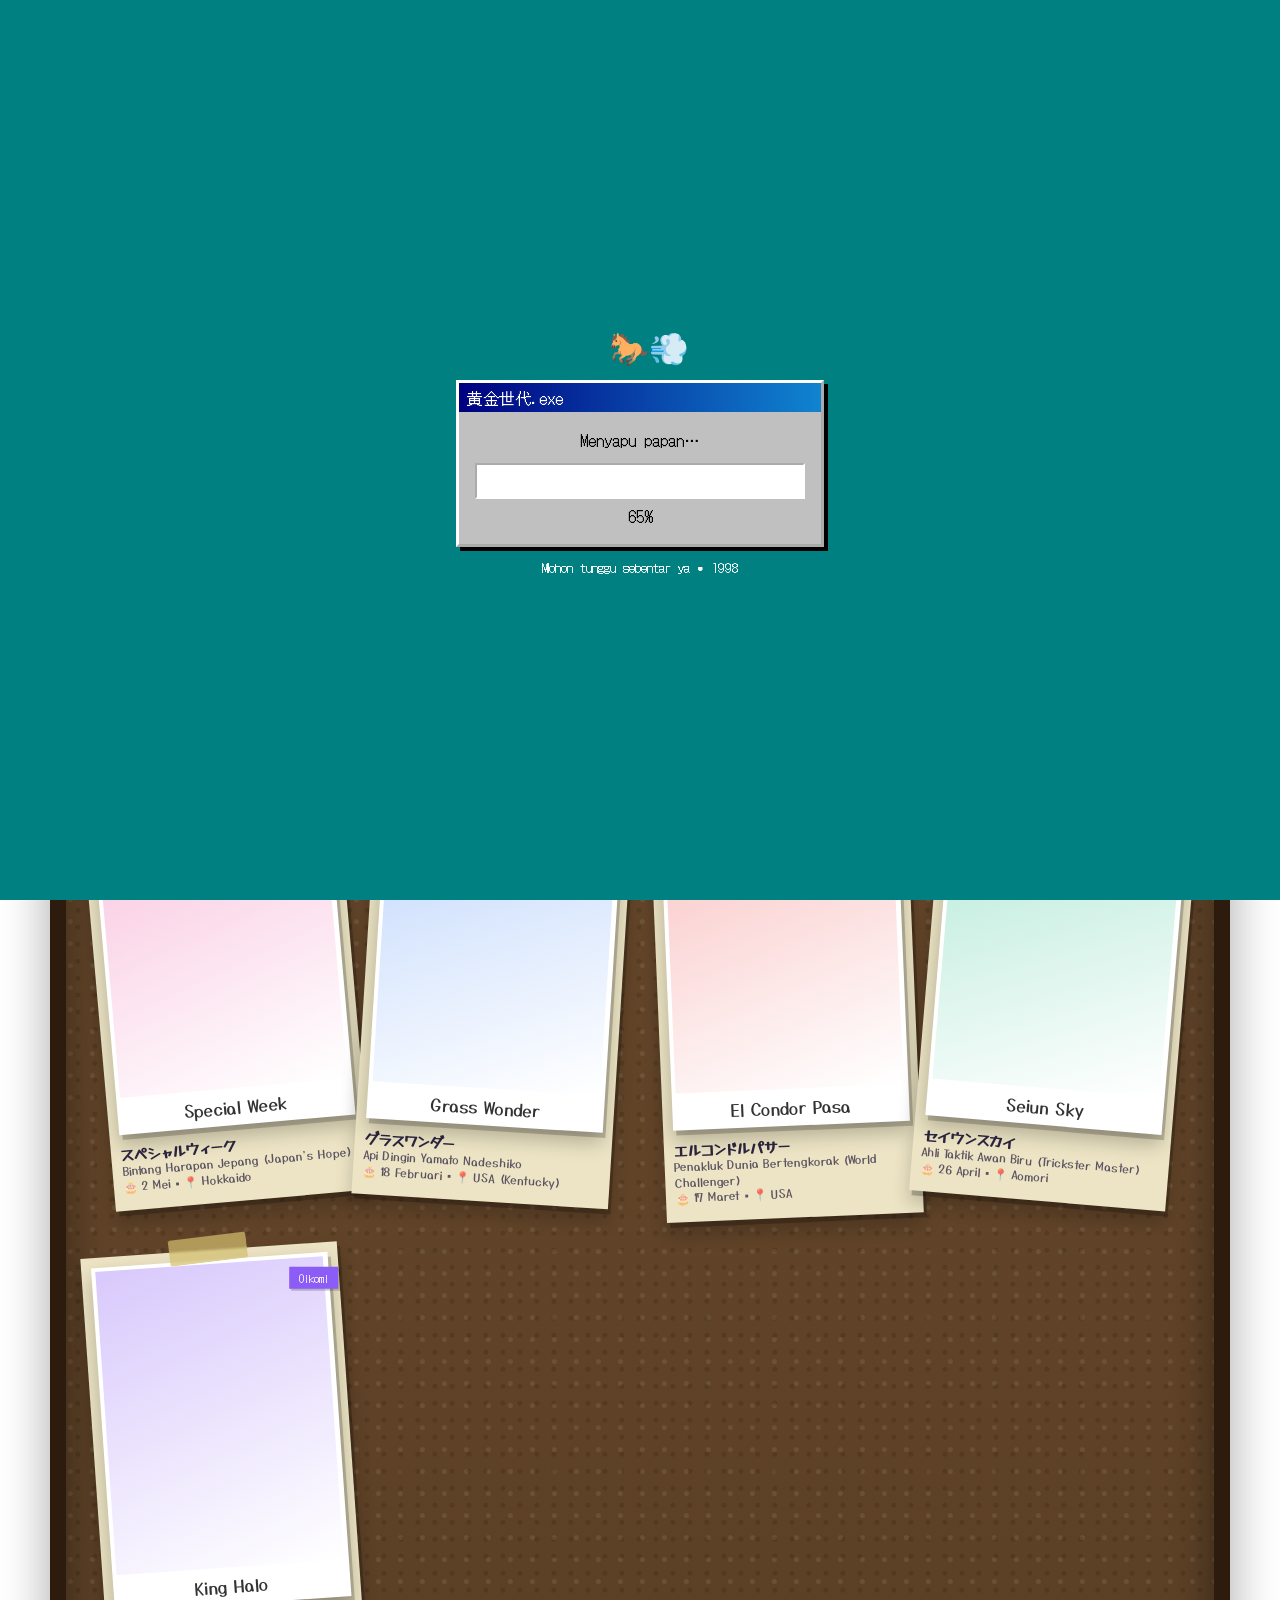
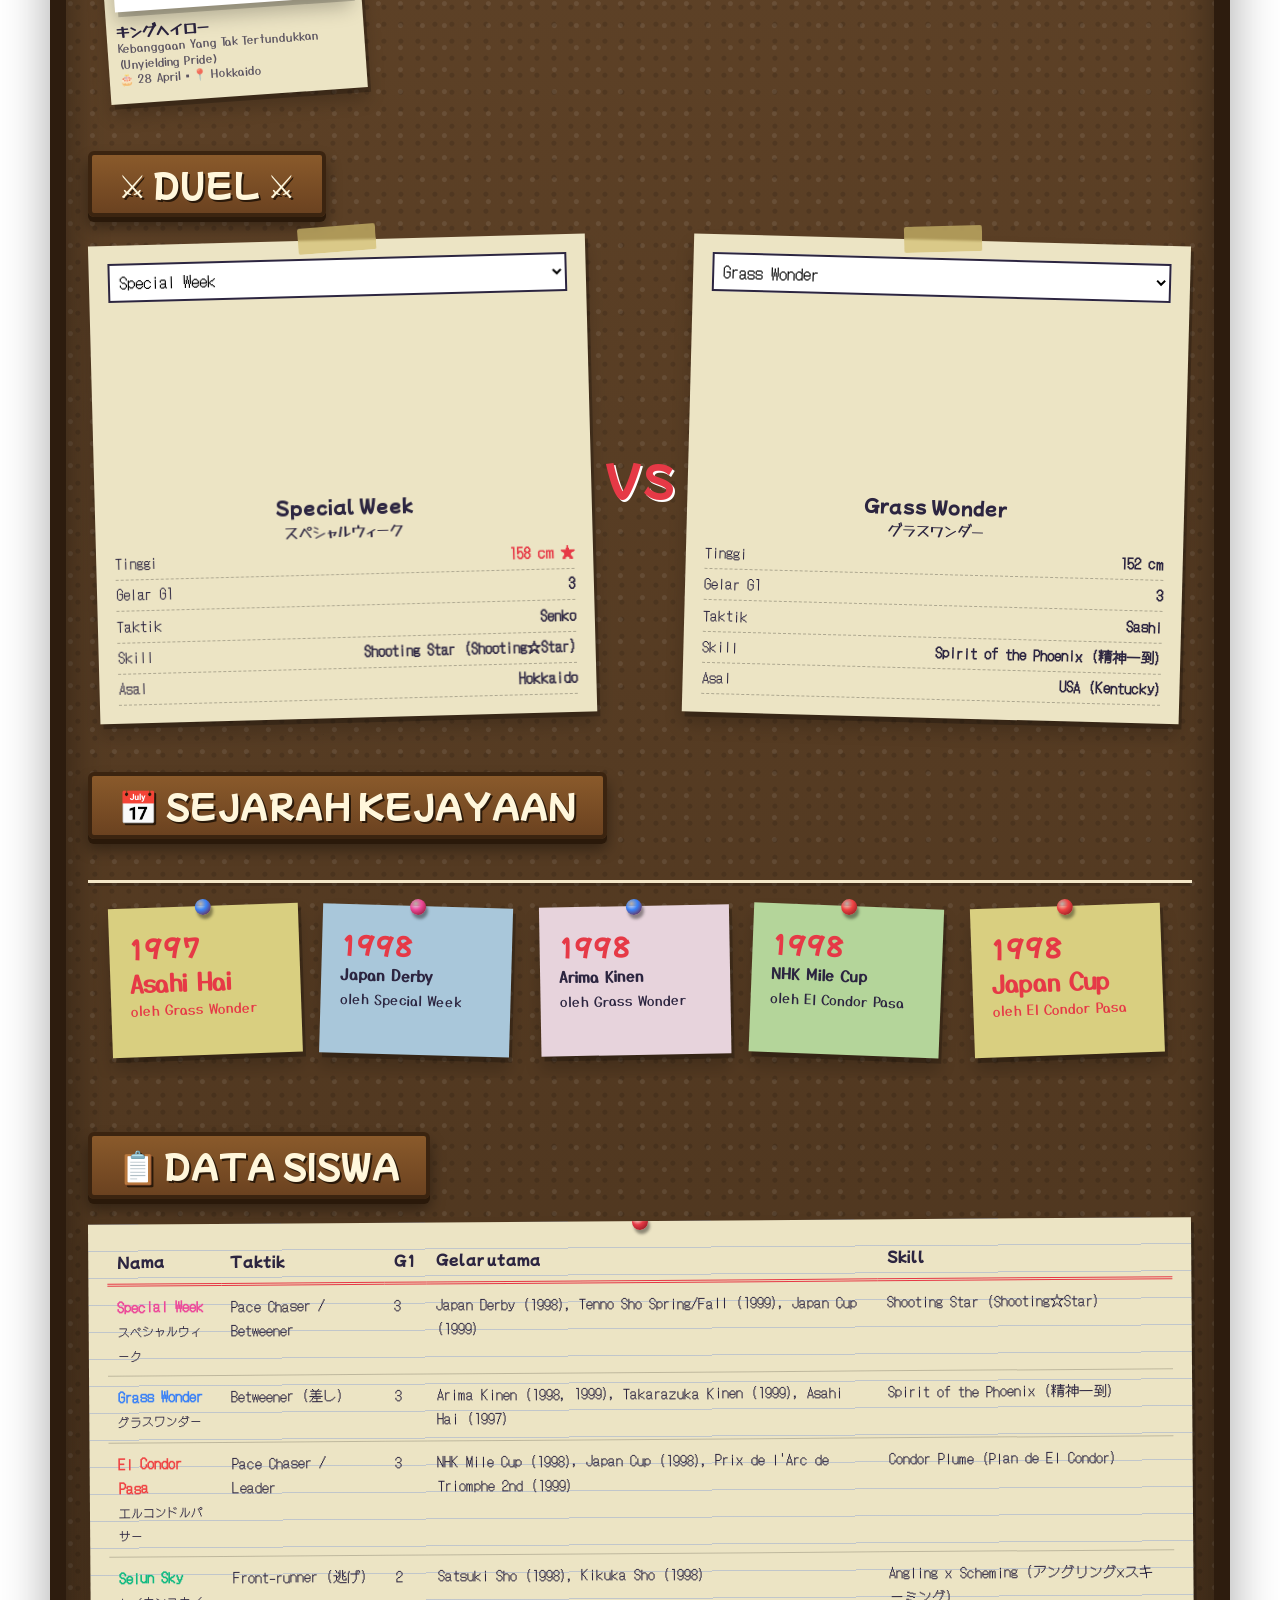
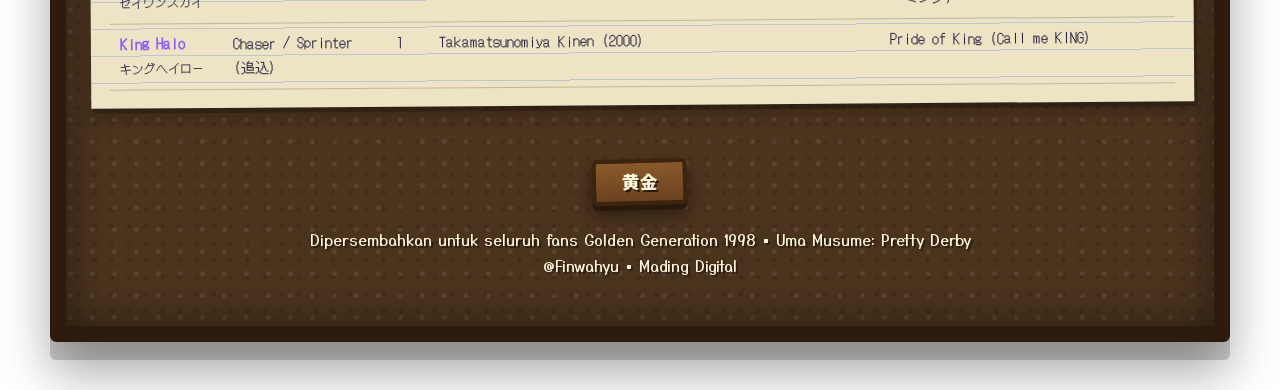
==== commit 2610c669: "Change birthday from September to February" ====
--- a/index.html
+++ b/index.html
@@ -75,7 +75,7 @@
                 title: "Api Dingin Yamato Nadeshiko",
                 va: "Maeda Rena (前田玲奈)",
                 origin: "USA (Kentucky)",
-                birthday: "18 September",
+                birthday: "18 Februari",
                 heightBwh: "152 cm | B77-W53-H84",
                 aptitude: "Turf (A) • Medium (A) • Long (A)",
                 styleTag: "Sashi",
